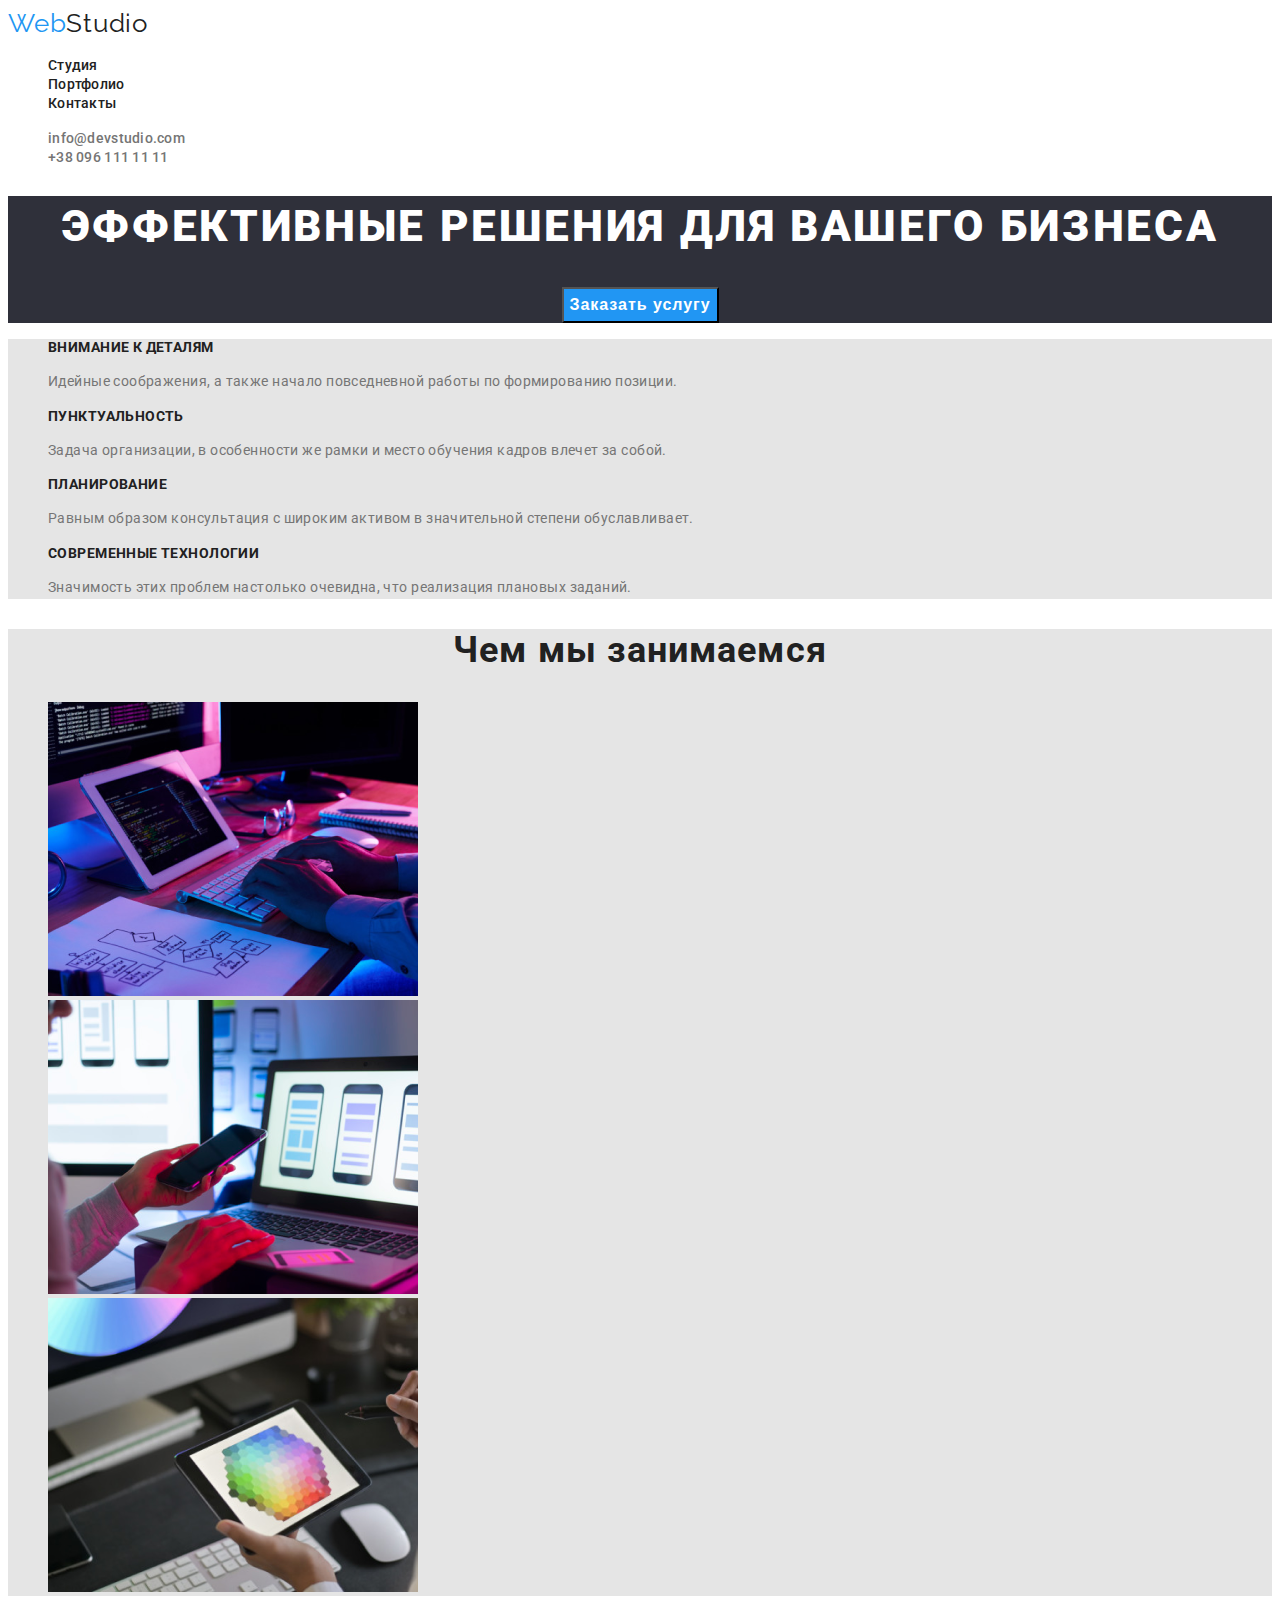
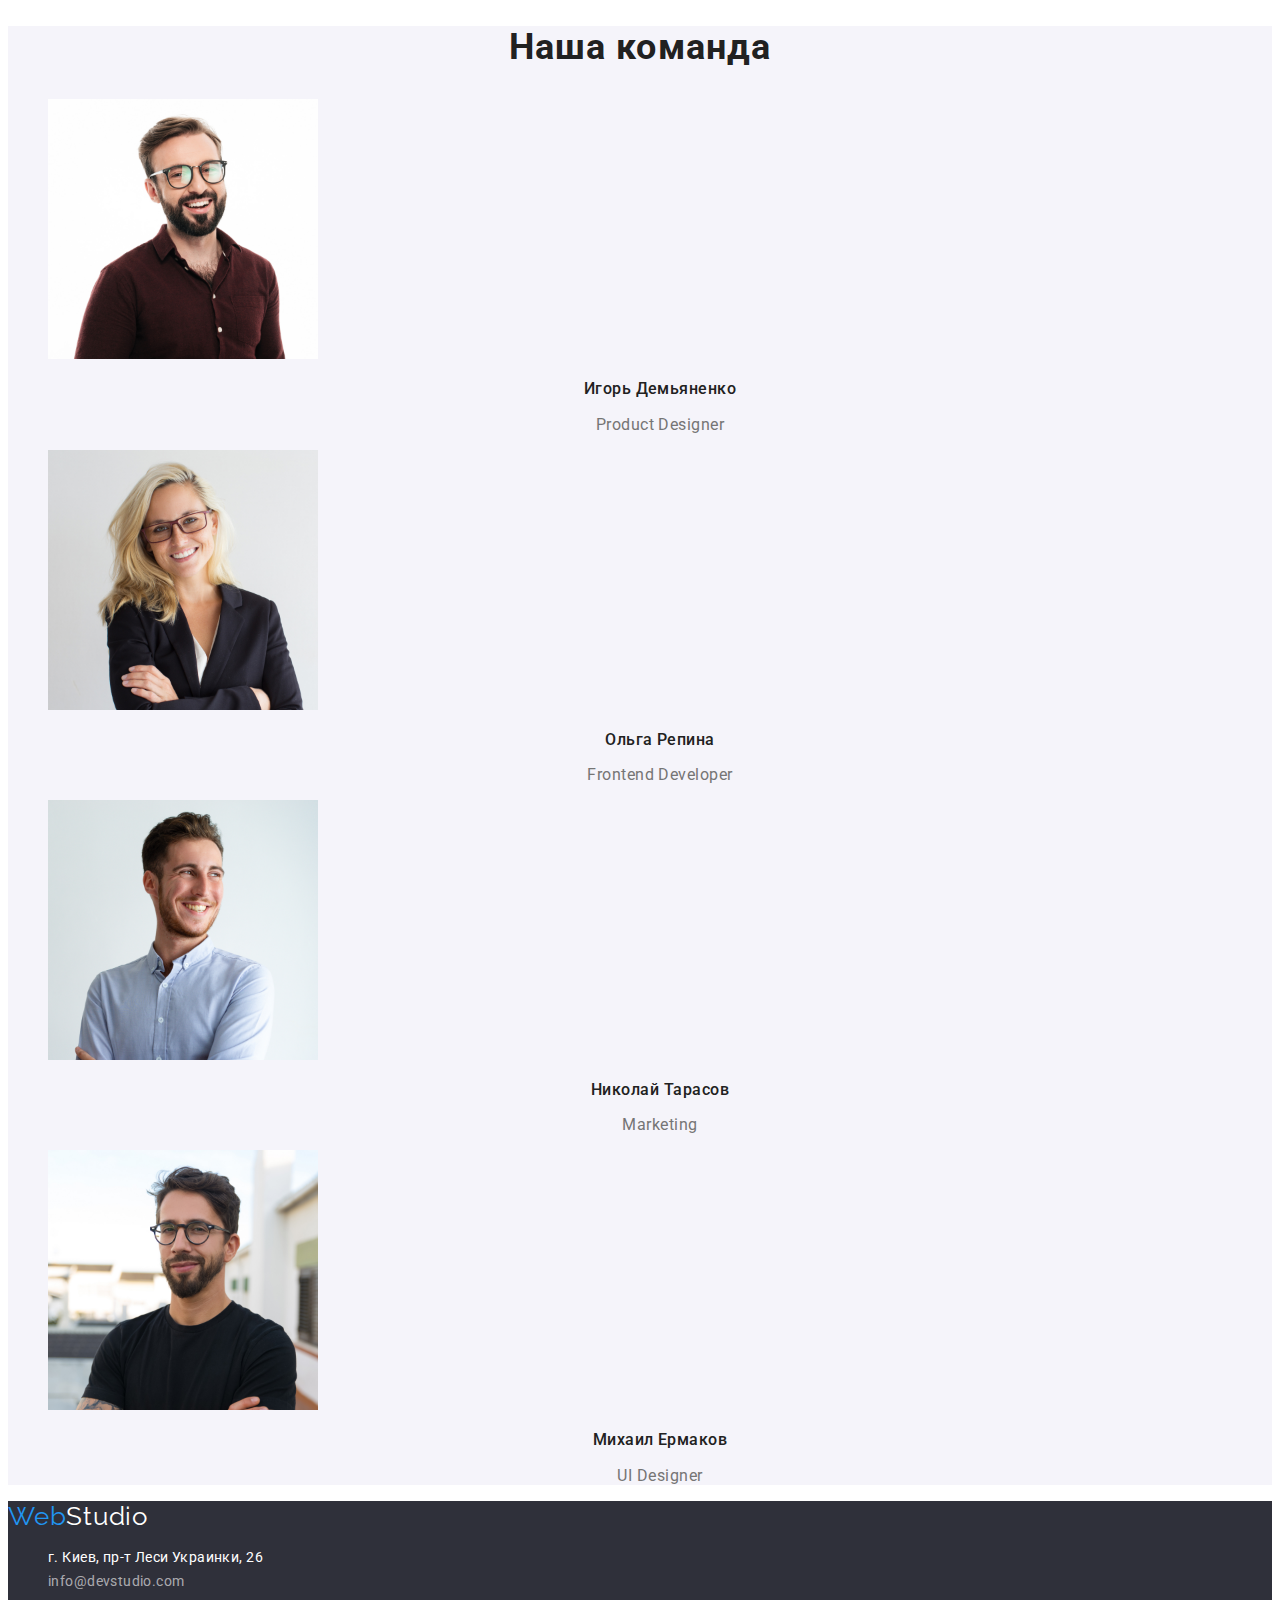
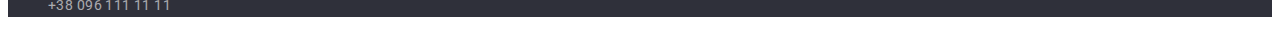
==== index.html @ dc1283e3 "init" ====
<!DOCTYPE html>
<html lang="ru">
  <head>
    <meta charset="UTF-8" />
    <meta http-equiv="X-UA-Compatible" content="IE=edge" />
    <meta name="viewport" content="width=device-width, initial-scale=1.0" />
    <title lang="en">WebStudio</title>
    <link rel="preconnect" href="https://fonts.googleapis.com" />
    <link rel="preconnect" href="https://fonts.gstatic.com" crossorigin />
    <link
      href="https://fonts.googleapis.com/css2?family=Raleway:wght@700&family=Roboto:wght@400;500;700;900&display=swap"
      rel="stylesheet"
    />
    <link rel="stylesheet" href="./css/styles.css" />
  </head>
  <body>
    <!-- Секция Хедер -->
    <header class="header">
      <nav>
        <a href="" lang="en" target="_self" class="link logo"
          ><span class="logo-web">Web</span>Studio</a
        >
        <ul class="nav-list list">
          <li><a href="" class="link">Студия</a></li>
          <li><a href="./portfolio.html" class="link">Портфолио</a></li>
          <li><a href="" class="link">Контакты</a></li>
        </ul>
      </nav>
      <ul class="nav-contacts list">
        <li>
          <a href="mailto:info@devstudio.com" class="link"
            >info@devstudio.com</a
          >
        </li>
        <li><a href="tel:+380961111111" class="link">+38 096 111 11 11</a></li>
      </ul>
    </header>

    <main>
      <!-- Секция Герой -->
      <section class="hero">
        <h1 class="hero-title">Эффективные решения для вашего бизнеса</h1>
        <button type="button" class="button hero-button">
          Заказать услугу
        </button>
      </section>

      <!-- Секция О нас -->
      <section class="about">
        <h2 hidden>О нас</h2>
        <ul class="list">
          <li>
            <h3>Внимание к деталям</h3>
            <p>
              Идейные соображения, а также начало повседневной работы по
              формированию позиции.
            </p>
          </li>
          <li>
            <h3>Пунктуальность</h3>
            <p>
              Задача организации, в особенности же рамки и место обучения кадров
              влечет за собой.
            </p>
          </li>
          <li>
            <h3>Планирование</h3>
            <p>
              Равным образом консультация с широким активом в значительной
              степени обуславливает.
            </p>
          </li>
          <li>
            <h3>Современные технологии</h3>
            <p>
              Значимость этих проблем настолько очевидна, что реализация
              плановых заданий.
            </p>
          </li>
        </ul>
      </section>

      <!-- Секция чем мы занимаемся -->
      <section class="works">
        <h2>Чем мы занимаемся</h2>
        <ul class="list">
          <li>
            <img
              src="./images/img1.png"
              alt="разработка алгоритмов"
              width="370"
              height="294"
            />
          </li>
          <li>
            <img
              src="./images/img2.png"
              alt="написание мобильных приложений"
              width="370"
              height="294"
            />
          </li>
          <li>
            <img
              src="./images/img3.png"
              alt="веб дизайн"
              width="370"
              height="294"
            />
          </li>
        </ul>
      </section>

      <!-- Секция наша команда -->
      <section class="team">
        <h2 class="team-title">Наша команда</h2>
        <ul class="list">
          <li>
            <img
              src="./images/img4.jpg"
              alt="Игорь Демьяненко"
              width="270"
              height="260"
            />
            <h3 class="team-name">Игорь Демьяненко</h3>
            <p lang="en" class="team-job">Product Designer</p>
          </li>
          <li>
            <img
              src="./images/img5.jpg"
              alt="Ольга Репина"
              width="270"
              height="260"
            />
            <h3 class="team-name">Ольга Репина</h3>
            <p lang="en" class="team-job">Frontend Developer</p>
          </li>
          <li>
            <img
              src="./images/img6.jpg"
              alt="Николай Тарасов"
              width="270"
              height="260"
            />
            <h3 class="team-name">Николай Тарасов</h3>
            <p lang="en" class="team-job">Marketing</p>
          </li>
          <li>
            <img
              src="./images/img7.jpg"
              alt="Михаил Ермаков"
              width="270"
              height="260"
            />
            <h3 class="team-name">Михаил Ермаков</h3>
            <p lang="en" class="team-job">UI Designer</p>
          </li>
        </ul>
      </section>
    </main>
    <!-- Секция футер -->
    <footer class="footer">
      <a href="" lang="en" class="link logo"
        ><span class="logo-web">Web</span>Studio</a
      >
      <ul class="list footer-list">
        <li><address>г. Киев, пр-т Леси Украинки, 26</address></li>
        <li>
          <a href="mailto:info@devstudio.com" class="footer-link link"
            >info@devstudio.com</a
          >
        </li>
        <li>
          <a href="tel:+380961111111" class="footer-link link"
            >+38 096 111 11 11</a
          >
        </li>
      </ul>
    </footer>
  </body>
</html>
---- css/styles.css ----
/* main colours
main text colour #757575
black text colour #212121
White text colour #FFFFFF
blue text colour #2196F3
main background colour #E5E5E5
grey background colour #F5F4FA
dark grey background colour #2F303A
*/

:root {
  --main-text: #757575;
  --black-text: #212121;
  --white-text: #ffffff;
  --blue-main: #2196f3;
  --main-background: #e5e5e5;
  --grey-background: #f5f4fa;
  --dark-grey-background: #2f303a;
}

body {
  font-family: Roboto, sans-serif;
}

/* header */

.header .logo {
  font-family: Raleway;
  font-weight: 400;
  font-size: 26px;
  line-height: 1.2;
  letter-spacing: 0.03em;
  color: var(--black-text);
}

.logo .logo-web {
  color: var(--blue-main);
}

.nav-list .link {
  font-weight: 500;
  font-size: 14px;
  line-height: 1.14;
  letter-spacing: 0.02em;
  color: var(--black-text);
}

.nav-list .link:hover,
.nav-list .link:focus,
.nav-contacts .link:hover,
.nav-contacts .link:focus {
  color: var(---blue-main);
}

.nav-contacts .link {
  font-weight: 500;
  font-size: 14px;
  line-height: 1.2;
  letter-spacing: 0.02em;
  color: var(--main-text);
}

.nav a.header-active-page {
  color: var(--blue-main);
}

/* hero */
.hero {
  background-color: var(--dark-grey-background);
  text-align: center;
}

.hero-title {
  font-weight: 900;
  font-size: 44px;
  line-height: 1.4;
  letter-spacing: 0.06em;
  text-transform: uppercase;
  color: var(--white-text);
}

.hero-button {
  font-weight: 700;
  font-size: 16px;
  line-height: 1.9;
  align-items: center;
  text-align: center;
  letter-spacing: 0.06em;
  color: #ffffff;
  background-color: var(--blue-main);
}

/* about */

.about,
.works {
  background-color: var(--main-background);
}

.about h3 {
  font-weight: 700;
  font-size: 14px;
  line-height: 1.2;
  letter-spacing: 0.03em;
  text-transform: uppercase;
  color: var(--black-text);
}

.about p {
  font-weight: 400;
  font-size: 14px;
  line-height: 1.7;
  letter-spacing: 0.03em;
  color: var(--main-text);
}

/* works */

.works h2 {
  font-weight: 700;
  font-size: 36px;
  line-height: 1.2;
  text-align: center;
  letter-spacing: 0.03em;
  color: var(--black-text);
}

/* team */

.team {
  background-color: var(--grey-background);
}

.team .team-title {
  font-weight: 700;
  font-size: 36px;
  line-height: 1.2;
  text-align: center;
  letter-spacing: 0.03em;
  color: var(--black-text);
}

.team .team-name {
  font-weight: 500;
  font-size: 16px;
  line-height: 1.2;
  text-align: center;
  letter-spacing: 0.03em;
  color: var(--black-text);
}

.team .team-job {
  font-weight: normal;
  font-size: 16px;
  line-height: 1.2;
  text-align: center;
  letter-spacing: 0.03em;
  color: var(--main-text);
}

/* portfolio */

.portfolio {
  background-color: var(--main-background);
}

.portfolio .portfolio-button {
  font-family: roboto, sans-sherif;
  font-weight: 500;
  font-size: 16px;
  line-height: 1.6;
  text-align: center;
  letter-spacing: 0.03em;
  color: var(--black-text);
  background-color: var(--grey-background);
}

.portfolio .portfolio-button:hover,
.portfolio .portfolio-button:focus {
  background-color: var(--blue-main);
  color: var(--white-text);
}

.portfolio-card .portfolio-card-title {
  font-weight: 700;
  font-size: 18px;
  line-height: 2;
  letter-spacing: 0.06em;
  color: var(--black-text);
}

.portfolio-card .portfolio-card-desc {
  font-weight: 400;
  font-size: 16px;
  line-height: 1.9;
  letter-spacing: 0.03em;
  color: var(--main-text);
}

/* footer */

.footer {
  background-color: var(--dark-grey-background);
}

.footer .logo {
  color: var(--white-text);
  font-family: Raleway;
  font-weight: 400;
  font-size: 26px;
  line-height: 1.2;
  letter-spacing: 0.03em;
}

.footer .footer-list {
  font-weight: 400;
  font-size: 14px;
  line-height: 1.7;
  letter-spacing: 0.03em;
  color: var(--white-text);
}

.footer address {
  font-style: unset;
}

.footer .footer-link {
  color: rgba(255, 255, 255, 0.6);
}

.link {
  text-decoration: none;
}

.list {
  list-style: none;
}
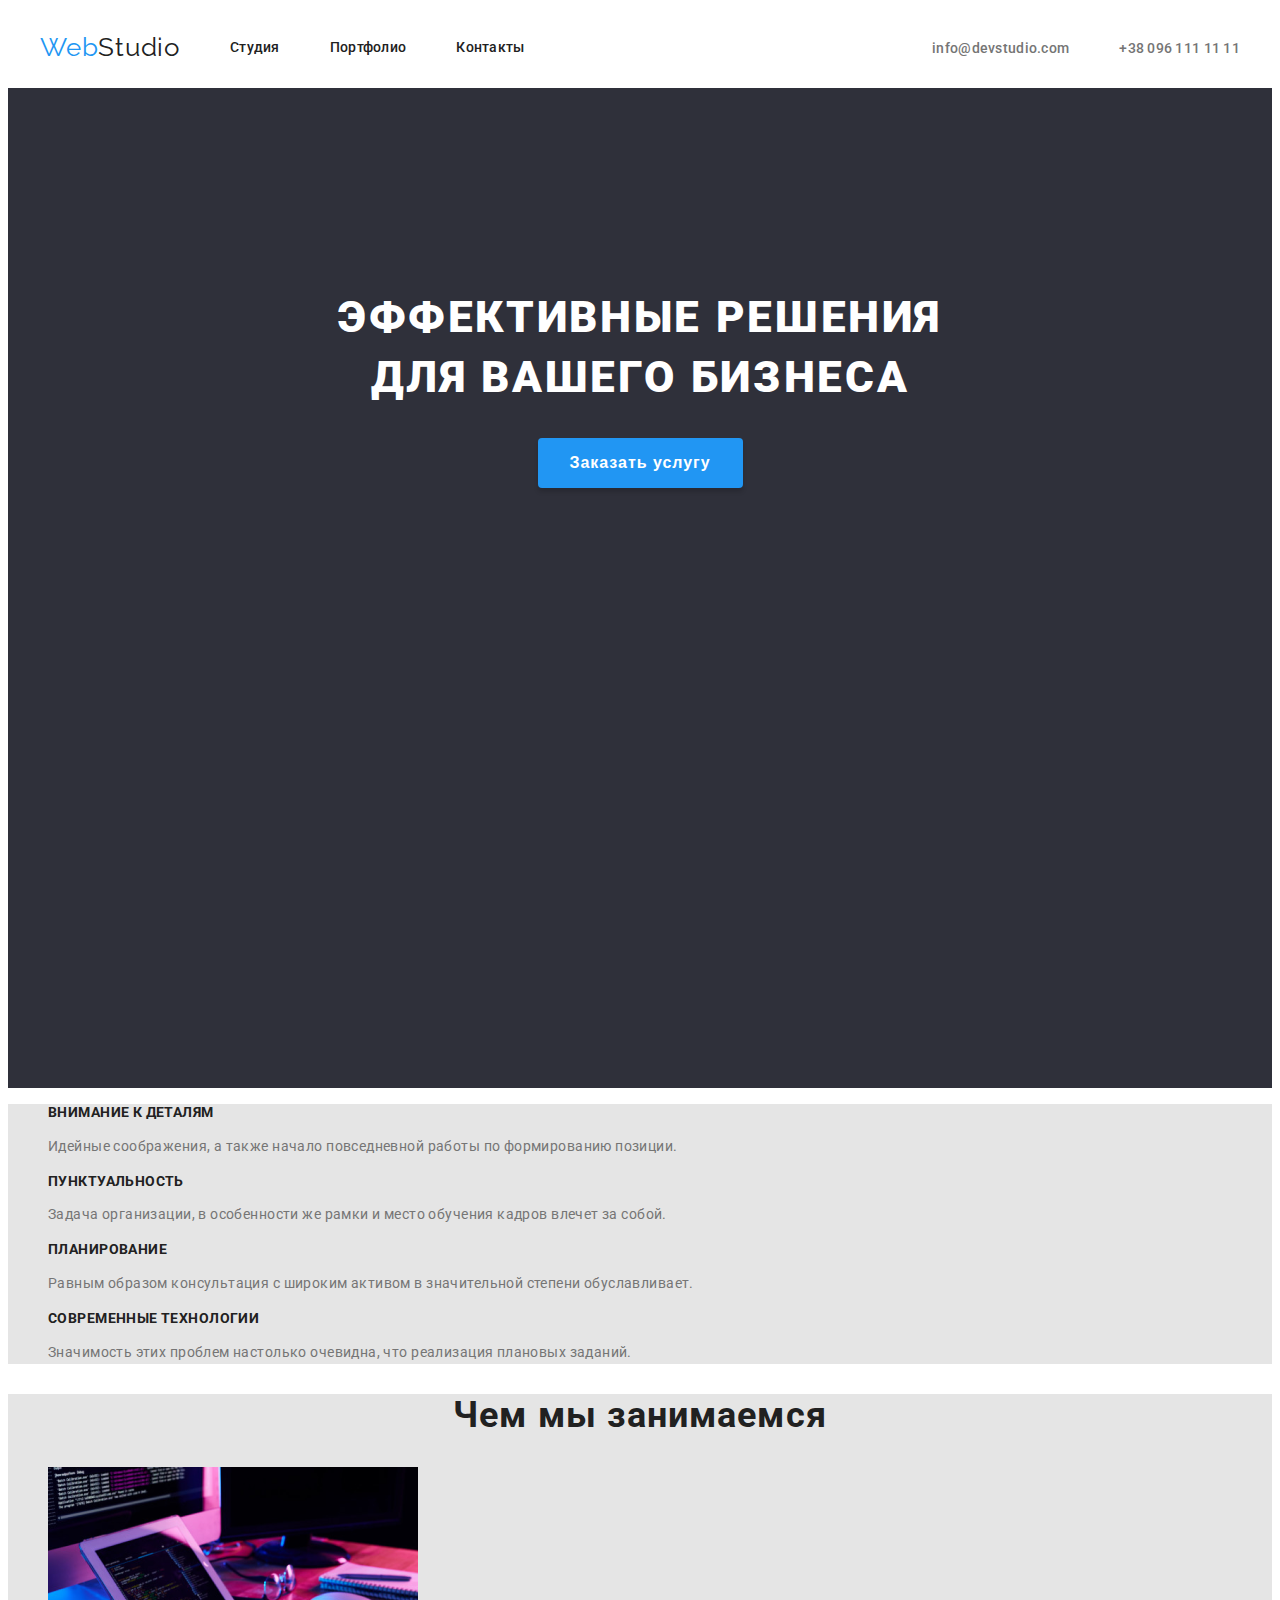
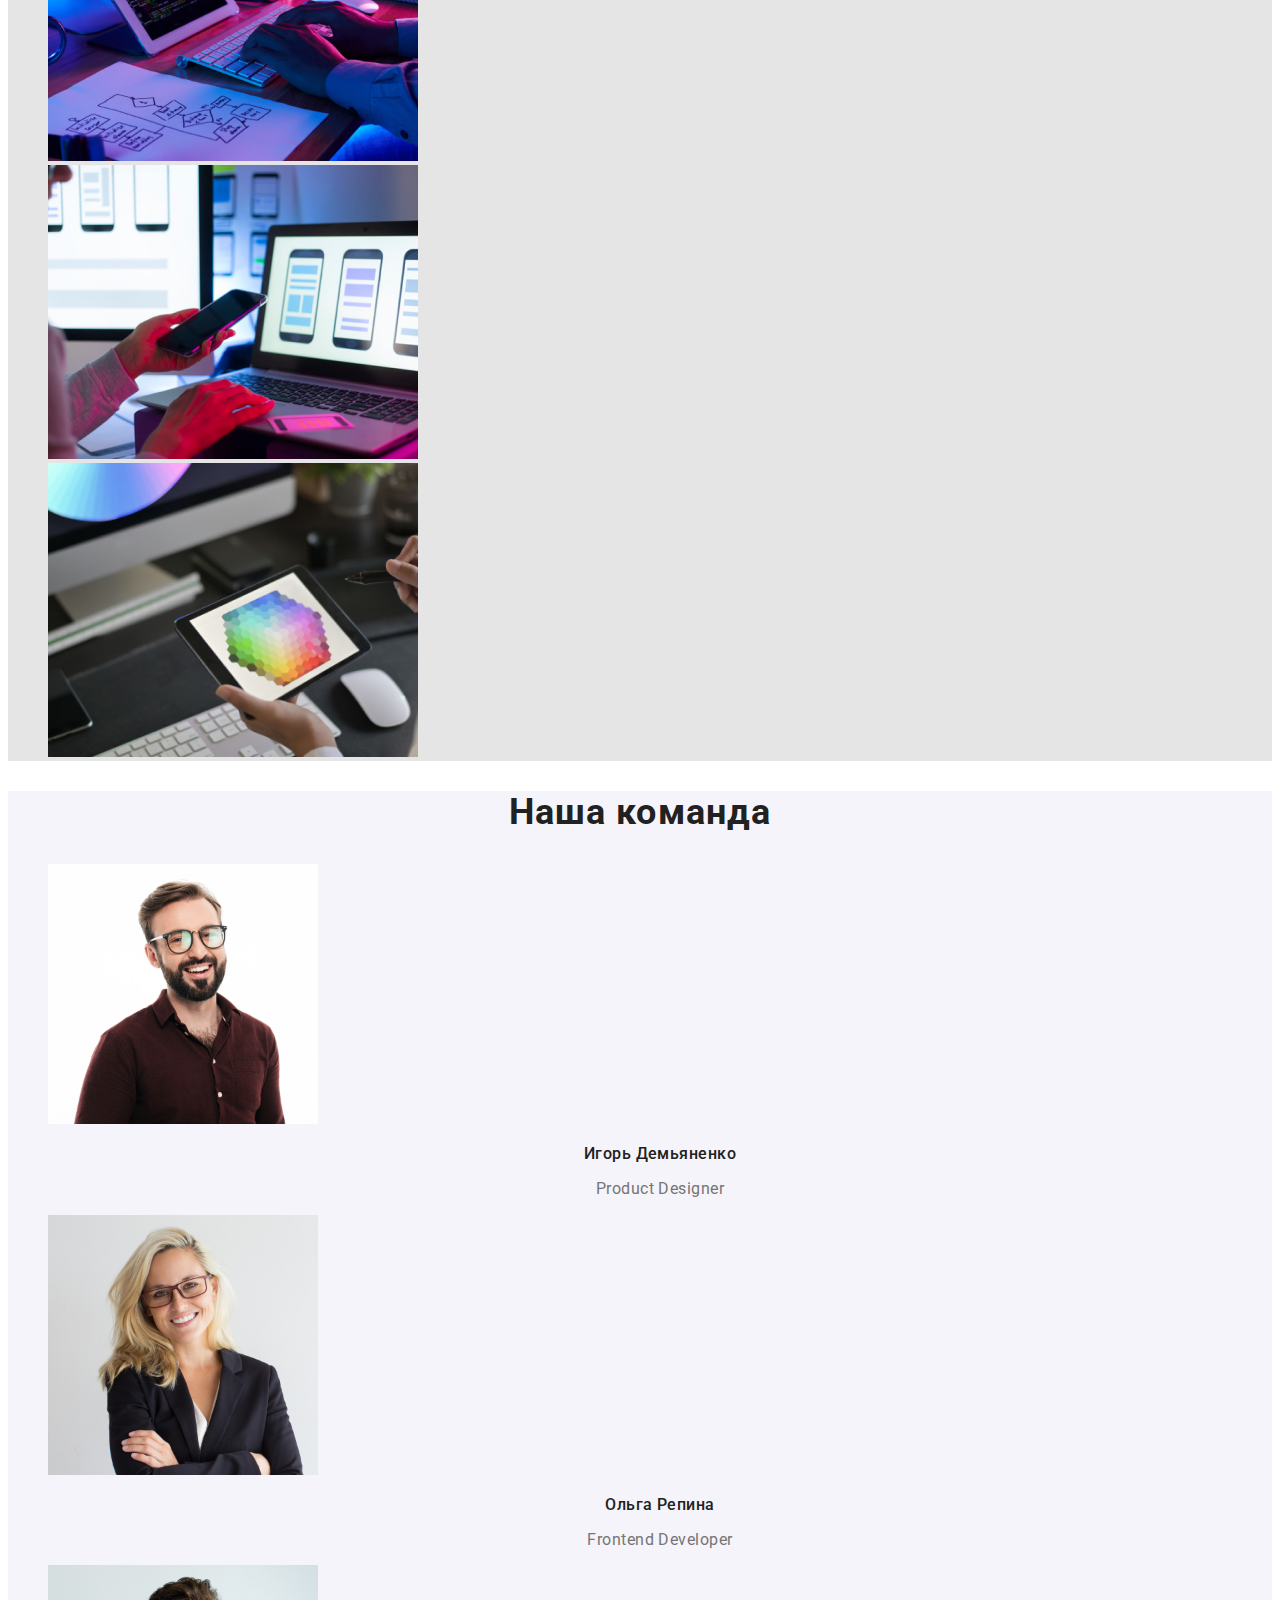
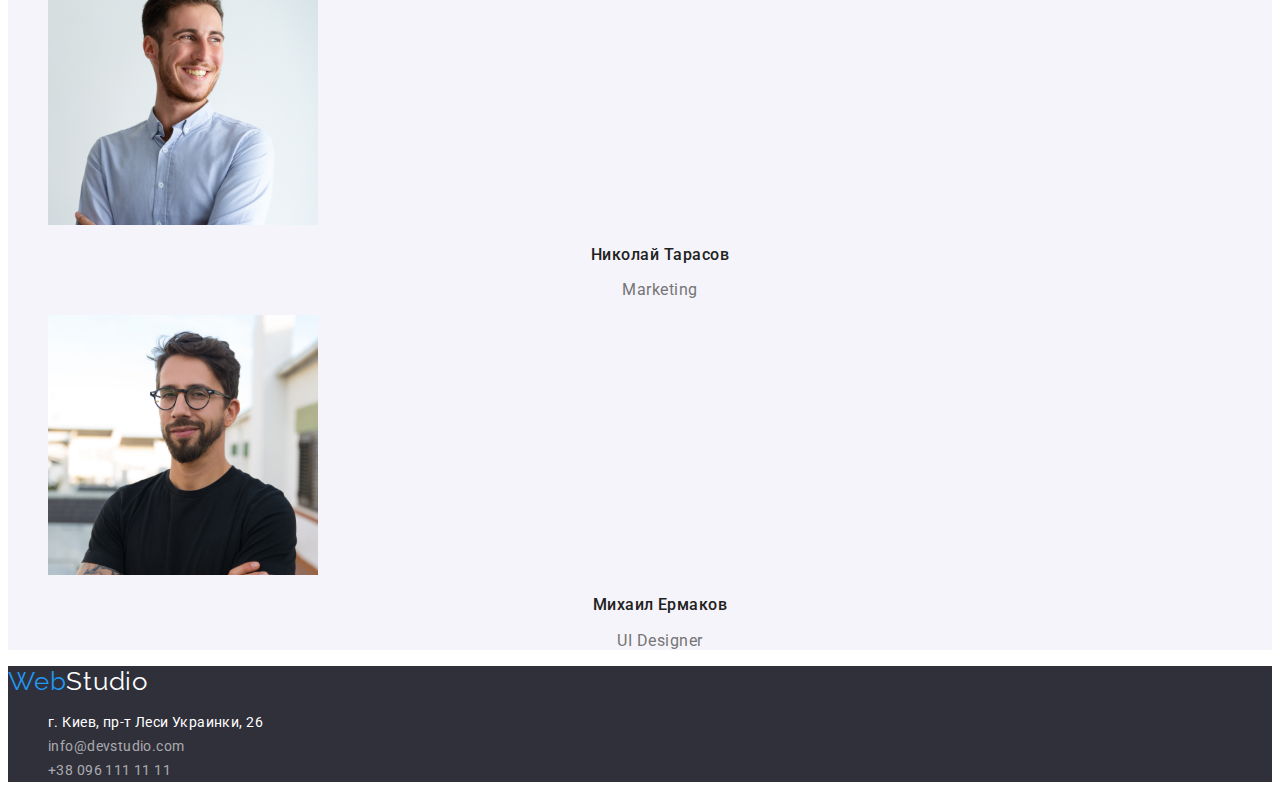
==== commit b7f29963: "Header and Hero positioning" ====
--- a/index.html
+++ b/index.html
@@ -11,38 +11,39 @@
       href="https://fonts.googleapis.com/css2?family=Raleway:wght@700&family=Roboto:wght@400;500;700;900&display=swap"
       rel="stylesheet"
     />
+    <link rel="stylesheet" href="https://cdnjs.cloudflare.com/ajax/libs/modern-normalize/1.1.0/modern-normalize.min.css" integrity="sha512-wpPYUAdjBVSE4KJnH1VR1HeZfpl1ub8YT/NKx4PuQ5NmX2tKuGu6U/JRp5y+Y8XG2tV+wKQpNHVUX03MfMFn9Q==" crossorigin="anonymous" referrerpolicy="no-referrer" />
     <link rel="stylesheet" href="./css/styles.css" />
   </head>
   <body>
     <!-- Секция Хедер -->
     <header class="header">
-      <nav>
-        <a href="" lang="en" target="_self" class="link logo"
-          ><span class="logo-web">Web</span>Studio</a
-        >
-        <ul class="nav-list list">
-          <li><a href="" class="link">Студия</a></li>
-          <li><a href="./portfolio.html" class="link">Портфолио</a></li>
-          <li><a href="" class="link">Контакты</a></li>
+      <div class="container header-container">
+        <nav class="header-nav">
+          <a href="" lang="en" target="_self" class="link logo">
+            <span class="logo-web">Web</span>Studio
+          </a>
+          <ul class="nav-list list">
+            <li><a href="" class="link">Студия</a></li>
+            <li><a href="./portfolio.html" class="link">Портфолио</a></li>
+            <li><a href="" class="link">Контакты</a></li>
+          </ul>
+        </nav>
+        <ul class="nav-contacts list">
+          <li><a href="mailto:info@devstudio.com" class="link">info@devstudio.com</a></li>
+          <li><a href="tel:+380961111111" class="link">+38 096 111 11 11</a></li>
         </ul>
-      </nav>
-      <ul class="nav-contacts list">
-        <li>
-          <a href="mailto:info@devstudio.com" class="link"
-            >info@devstudio.com</a
-          >
-        </li>
-        <li><a href="tel:+380961111111" class="link">+38 096 111 11 11</a></li>
-      </ul>
+      </div>
     </header>
 
     <main>
       <!-- Секция Герой -->
       <section class="hero">
-        <h1 class="hero-title">Эффективные решения для вашего бизнеса</h1>
-        <button type="button" class="button hero-button">
-          Заказать услугу
-        </button>
+        <div class="container hero-container">
+          <h1 class="hero-title">Эффективные решения для вашего бизнеса</h1>
+          <button type="button" class="button hero-button">
+            Заказать услугу
+          </button>
+        </div>
       </section>
 
       <!-- Секция О нас -->
--- a/css/styles.css
+++ b/css/styles.css
@@ -31,52 +31,98 @@
   line-height: 1.2;
   letter-spacing: 0.03em;
   color: var(--black-text);
+  margin-right: 50px;
 }
 
 .logo .logo-web {
   color: var(--blue-main);
 }
 
-.nav-list .link {
+.header-nav,
+.nav-list,
+.nav-contacts {
+  display: flex;
+  align-items: center;
+  padding: 0;
+}
+
+.nav-list li {
   font-weight: 500;
   font-size: 14px;
   line-height: 1.14;
   letter-spacing: 0.02em;
   color: var(--black-text);
+  margin-right: 50px;
+}
+
+.nav-list a{
+  color: inherit;
+}
+
+.nav-list > li:last-child,
+.nav-contacts > li:last-child{
+  margin-right: 0;
 }
 
 .nav-list .link:hover,
 .nav-list .link:focus,
 .nav-contacts .link:hover,
 .nav-contacts .link:focus {
-  color: var(---blue-main);
-}
-
-.nav-contacts .link {
+  color: var(--blue-main);
+}
+
+.nav-contacts li {
   font-weight: 500;
   font-size: 14px;
   line-height: 1.2;
   letter-spacing: 0.02em;
   color: var(--main-text);
-}
-
-.nav a.header-active-page {
+  margin-right: 50px;
+}
+
+.nav-contacts a {
+  color: inherit;
+}
+
+nav a.header-active-page {
   color: var(--blue-main);
+}
+
+.container {
+  display: flex;
+  max-width: 1200px;
+  padding-left: 15px;
+  padding-right: 15px;
+  margin-left: auto;
+  margin-right: auto;
+}
+
+.header-container {
+  justify-content: space-between;
+  min-height: 80px;
 }
 
 /* hero */
 .hero {
   background-color: var(--dark-grey-background);
   text-align: center;
-}
+  height: 600px;
+  padding-top: 200px;
+  padding-bottom: 200px;
+}
+
+
 
 .hero-title {
   font-weight: 900;
   font-size: 44px;
-  line-height: 1.4;
+  line-height: 1.36;
   letter-spacing: 0.06em;
   text-transform: uppercase;
   color: var(--white-text);
+  margin: 0 0 30px;
+  min-height: 120px;
+  max-width: 700px;
 }
 
 .hero-button {
@@ -88,6 +134,15 @@
   letter-spacing: 0.06em;
   color: #ffffff;
   background-color: var(--blue-main);
+  padding: 10px 32px;
+  box-shadow: 0px 4px 4px rgba(0, 0, 0, 0.15);  
+}
+
+.hero-container {
+  flex-direction: column;
+  justify-items: center;
+  align-items: center;
+  min-height: 200px;
 }
 
 /* about */
@@ -235,3 +290,8 @@
 .list {
   list-style: none;
 }
+
+.button {
+  border: none;
+  border-radius: 4px;
+}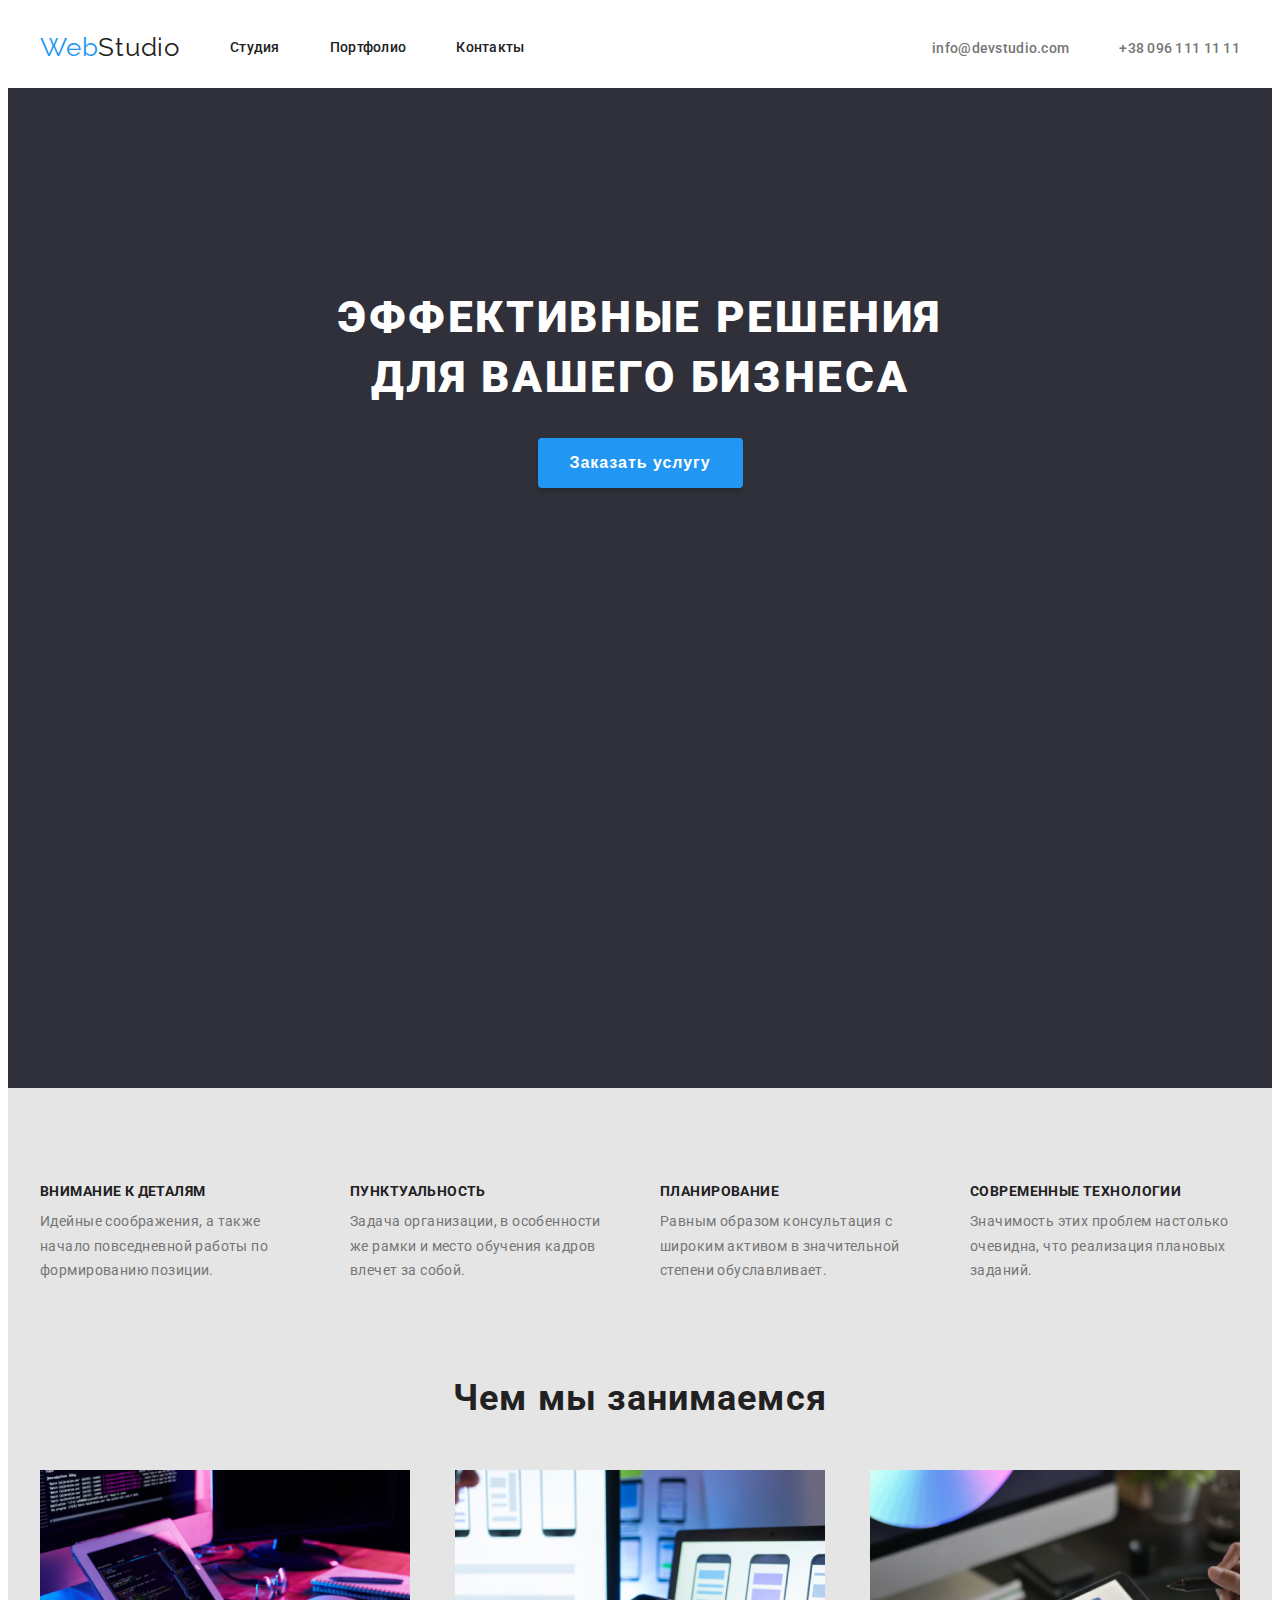
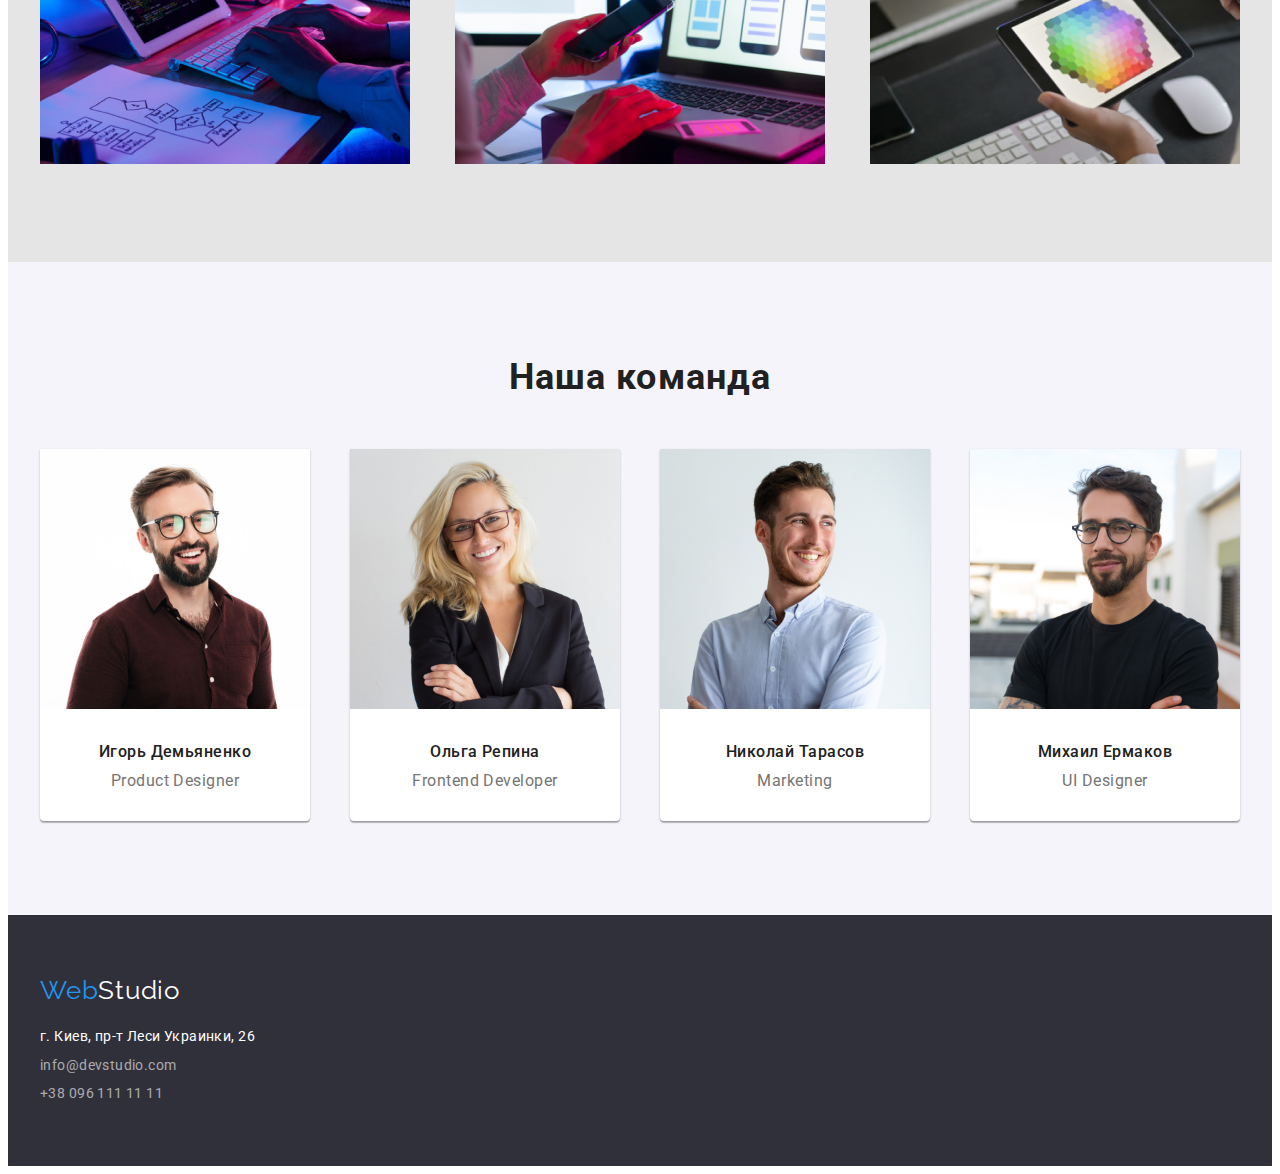
==== commit aa140369: "Homework 3 done" ====
--- a/index.html
+++ b/index.html
@@ -49,7 +49,7 @@
       <!-- Секция О нас -->
       <section class="about">
         <h2 hidden>О нас</h2>
-        <ul class="list">
+        <ul class="list about-container container">
           <li>
             <h3>Внимание к деталям</h3>
             <p>
@@ -84,7 +84,7 @@
       <!-- Секция чем мы занимаемся -->
       <section class="works">
         <h2>Чем мы занимаемся</h2>
-        <ul class="list">
+        <ul class="list works-container container">
           <li>
             <img
               src="./images/img1.png"
@@ -115,8 +115,8 @@
       <!-- Секция наша команда -->
       <section class="team">
         <h2 class="team-title">Наша команда</h2>
-        <ul class="list">
-          <li>
+        <ul class="list container team-container">
+          <li class="team-card">
             <img
               src="./images/img4.jpg"
               alt="Игорь Демьяненко"
@@ -126,7 +126,7 @@
             <h3 class="team-name">Игорь Демьяненко</h3>
             <p lang="en" class="team-job">Product Designer</p>
           </li>
-          <li>
+          <li class="team-card">
             <img
               src="./images/img5.jpg"
               alt="Ольга Репина"
@@ -136,7 +136,7 @@
             <h3 class="team-name">Ольга Репина</h3>
             <p lang="en" class="team-job">Frontend Developer</p>
           </li>
-          <li>
+          <li class="team-card">
             <img
               src="./images/img6.jpg"
               alt="Николай Тарасов"
@@ -146,7 +146,7 @@
             <h3 class="team-name">Николай Тарасов</h3>
             <p lang="en" class="team-job">Marketing</p>
           </li>
-          <li>
+          <li class="team-card">
             <img
               src="./images/img7.jpg"
               alt="Михаил Ермаков"
@@ -161,7 +161,8 @@
     </main>
     <!-- Секция футер -->
     <footer class="footer">
-      <a href="" lang="en" class="link logo"
+      <div class="container footer-container">
+        <a href="" lang="en" class="link logo"
         ><span class="logo-web">Web</span>Studio</a
       >
       <ul class="list footer-list">
@@ -177,6 +178,8 @@
           >
         </li>
       </ul>
+
+      </div>
     </footer>
   </body>
 </html>
--- a/css/styles.css
+++ b/css/styles.css
@@ -22,70 +22,21 @@
   font-family: Roboto, sans-serif;
 }
 
-/* header */
-
-.header .logo {
-  font-family: Raleway;
-  font-weight: 400;
-  font-size: 26px;
-  line-height: 1.2;
-  letter-spacing: 0.03em;
-  color: var(--black-text);
-  margin-right: 50px;
-}
-
-.logo .logo-web {
-  color: var(--blue-main);
-}
-
-.header-nav,
-.nav-list,
-.nav-contacts {
-  display: flex;
-  align-items: center;
-  padding: 0;
-}
-
-.nav-list li {
-  font-weight: 500;
-  font-size: 14px;
-  line-height: 1.14;
-  letter-spacing: 0.02em;
-  color: var(--black-text);
-  margin-right: 50px;
-}
-
-.nav-list a{
-  color: inherit;
-}
-
-.nav-list > li:last-child,
-.nav-contacts > li:last-child{
-  margin-right: 0;
-}
-
-.nav-list .link:hover,
-.nav-list .link:focus,
-.nav-contacts .link:hover,
-.nav-contacts .link:focus {
-  color: var(--blue-main);
-}
-
-.nav-contacts li {
-  font-weight: 500;
-  font-size: 14px;
-  line-height: 1.2;
-  letter-spacing: 0.02em;
-  color: var(--main-text);
-  margin-right: 50px;
-}
-
-.nav-contacts a {
-  color: inherit;
-}
-
-nav a.header-active-page {
-  color: var(--blue-main);
+h1, h2, h3, h4, h5, h6, p, ul {
+  margin: 0;
+}
+
+.link {
+  text-decoration: none;
+}
+
+.list {
+  list-style: none;
+}
+
+.button {
+  border: none;
+  border-radius: 4px;
 }
 
 .container {
@@ -97,6 +48,72 @@
   margin-right: auto;
 }
 
+/* header */
+
+.header .logo {
+  font-family: Raleway;
+  font-weight: 400;
+  font-size: 26px;
+  line-height: 1.2;
+  letter-spacing: 0.03em;
+  color: var(--black-text);
+  margin-right: 50px;
+}
+
+.logo .logo-web {
+  color: var(--blue-main);
+}
+
+.header-nav,
+.nav-list,
+.nav-contacts {
+  display: flex;
+  align-items: center;
+  padding: 0;
+}
+
+.nav-list li {
+  font-weight: 500;
+  font-size: 14px;
+  line-height: 1.14;
+  letter-spacing: 0.02em;
+  color: var(--black-text);
+  margin-right: 50px;
+}
+
+.nav-list a{
+  color: inherit;
+}
+
+.nav-list > li:last-child,
+.nav-contacts > li:last-child{
+  margin-right: 0;
+}
+
+.nav-list .link:hover,
+.nav-list .link:focus,
+.nav-contacts .link:hover,
+.nav-contacts .link:focus {
+  color: var(--blue-main);
+}
+
+.nav-contacts li {
+  font-weight: 500;
+  font-size: 14px;
+  line-height: 1.2;
+  letter-spacing: 0.02em;
+  color: var(--main-text);
+  margin-right: 50px;
+}
+
+.nav-contacts a {
+  color: inherit;
+}
+
+nav a.header-active-page {
+  color: var(--blue-main);
+}
+
 .header-container {
   justify-content: space-between;
   min-height: 80px;
@@ -110,8 +127,6 @@
   padding-top: 200px;
   padding-bottom: 200px;
 }
-
-
 
 .hero-title {
   font-weight: 900;
@@ -155,7 +170,7 @@
 .about h3 {
   font-weight: 700;
   font-size: 14px;
-  line-height: 1.2;
+  line-height: 1.15;
   letter-spacing: 0.03em;
   text-transform: uppercase;
   color: var(--black-text);
@@ -164,59 +179,104 @@
 .about p {
   font-weight: 400;
   font-size: 14px;
-  line-height: 1.7;
+  line-height: 1.75;
   letter-spacing: 0.03em;
   color: var(--main-text);
 }
 
+.about-container {
+  display: flex;
+  min-height: 290px;
+  padding: 0 15px;
+  margin-top: 0;
+  margin-bottom: 0;
+  justify-content: space-between;
+  align-items: center;
+}
+
+.about-container >li {
+  width: 270px;
+}
+
+.about-container h3 {
+  margin-bottom: 10px;
+}
+
 /* works */
 
 .works h2 {
+  font-weight: 700;
+  font-size: 36px;
+  line-height: 1.16;
+  text-align: center;
+  letter-spacing: 0.03em;
+  color: var(--black-text);
+  margin-bottom: 50px;
+}
+
+.works-container {
+  max-height: 388px;
+  justify-content: space-between;
+  padding-bottom: 94px;
+}
+
+/* team */
+
+.team {
+  background-color: var(--grey-background);
+  padding: 94px 0;
+}
+
+.team .team-title {
   font-weight: 700;
   font-size: 36px;
   line-height: 1.2;
   text-align: center;
   letter-spacing: 0.03em;
   color: var(--black-text);
-}
-
-/* team */
-
-.team {
-  background-color: var(--grey-background);
-}
-
-.team .team-title {
-  font-weight: 700;
-  font-size: 36px;
-  line-height: 1.2;
-  text-align: center;
-  letter-spacing: 0.03em;
-  color: var(--black-text);
+  margin-bottom: 50px;
 }
 
 .team .team-name {
   font-weight: 500;
   font-size: 16px;
-  line-height: 1.2;
-  text-align: center;
-  letter-spacing: 0.03em;
-  color: var(--black-text);
-}
+  line-height: 1.18;
+  text-align: center;
+  letter-spacing: 0.03em;
+  color: var(--black-text);
+    margin-bottom: 10px;
+  }
 
 .team .team-job {
   font-weight: normal;
   font-size: 16px;
-  line-height: 1.2;
+  line-height: 1.18;
   text-align: center;
   letter-spacing: 0.03em;
   color: var(--main-text);
+  margin-bottom: 30px;
+}
+
+.team-container {
+  justify-content: space-between;
+  /* height: 368px; */
+}
+
+.team-container img {
+  margin-bottom: 30px;
+}
+
+.team-card {
+  background: #FFFFFF;
+  box-shadow: 0px 1px 3px rgba(0, 0, 0, 0.12), 0px 1px 1px rgba(0, 0, 0, 0.14), 0px 2px 1px rgba(0, 0, 0, 0.2);
+  border-radius: 0px 0px 4px 4px;
 }
 
 /* portfolio */
 
 .portfolio {
   background-color: var(--main-background);
+  padding: 94px 0;
 }
 
 .portfolio .portfolio-button {
@@ -228,12 +288,14 @@
   letter-spacing: 0.03em;
   color: var(--black-text);
   background-color: var(--grey-background);
+  padding: 6px 22px;
 }
 
 .portfolio .portfolio-button:hover,
 .portfolio .portfolio-button:focus {
   background-color: var(--blue-main);
   color: var(--white-text);
+  box-shadow: 0px 3px 1px rgba(0, 0, 0, 0.1), 0px 1px 2px rgba(0, 0, 0, 0.08), 0px 2px 2px rgba(0, 0, 0, 0.12);
 }
 
 .portfolio-card .portfolio-card-title {
@@ -242,6 +304,10 @@
   line-height: 2;
   letter-spacing: 0.06em;
   color: var(--black-text);
+  padding-left: 24px;
+  padding-top: 20px;
+  border-right: 1px solid #EEEEEE;
+  border-left: 1px solid #EEEEEE;
 }
 
 .portfolio-card .portfolio-card-desc {
@@ -250,12 +316,49 @@
   line-height: 1.9;
   letter-spacing: 0.03em;
   color: var(--main-text);
-}
-
+  padding-left: 24px;
+  padding-bottom: 20px;
+  border-right: 1px solid #EEEEEE;
+  border-left: 1px solid #EEEEEE;
+  border-bottom: 1px solid #EEEEEE;
+}
+
+.portfolio-buttons {
+  justify-content: center;
+  margin-bottom: 50px;
+}
+
+.portfolio-buttons li {
+  margin-right: 8px;
+}
+
+.portfolio-buttons li:last-child {
+  margin-right: 0;
+}
+
+.portfolio-container {
+  flex-wrap: wrap;
+  justify-content: space-between;
+}
+
+.portfolio-container > li {
+  margin-bottom: 30px;
+  background-color: #FFFFFF;
+}
+
+.portfolio-card {
+  display: flex;
+  flex-direction: column;
+}
+
+.portfolio-container > li:nth-last-child(-n+3) {
+  margin-bottom: 0;
+}
 /* footer */
 
 .footer {
   background-color: var(--dark-grey-background);
+  padding: 60px 0;
 }
 
 .footer .logo {
@@ -265,6 +368,7 @@
   font-size: 26px;
   line-height: 1.2;
   letter-spacing: 0.03em;
+  margin-bottom: 19px;
 }
 
 .footer .footer-list {
@@ -273,25 +377,23 @@
   line-height: 1.7;
   letter-spacing: 0.03em;
   color: var(--white-text);
+  padding: 0;
 }
 
 .footer address {
   font-style: unset;
+  display: block;
 }
 
 .footer .footer-link {
   color: rgba(255, 255, 255, 0.6);
-}
-
-.link {
-  text-decoration: none;
-}
-
-.list {
-  list-style: none;
-}
-
-.button {
-  border: none;
-  border-radius: 4px;
-}+  display: block;
+}
+
+.footer-container {
+  flex-direction: column;
+}
+
+.footer li:not(:last-child) {
+  margin-bottom: 5px;
+}
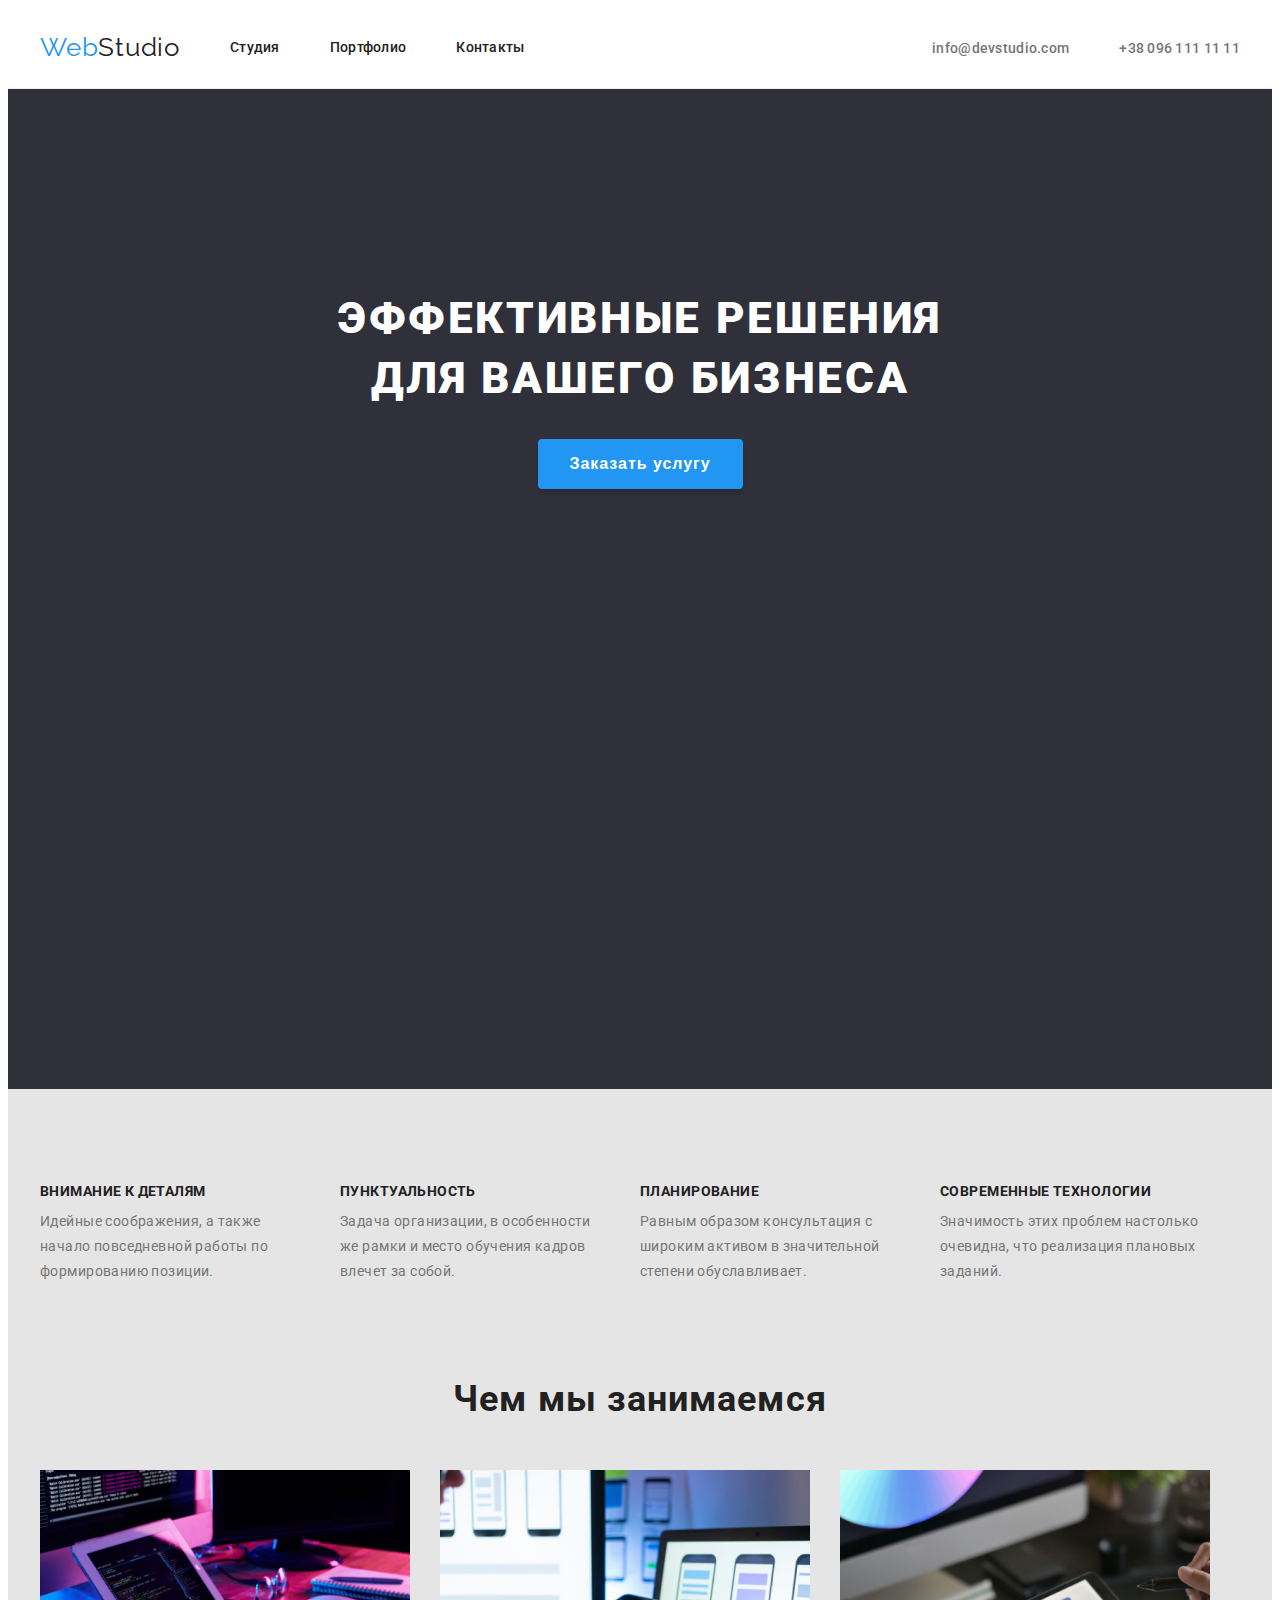
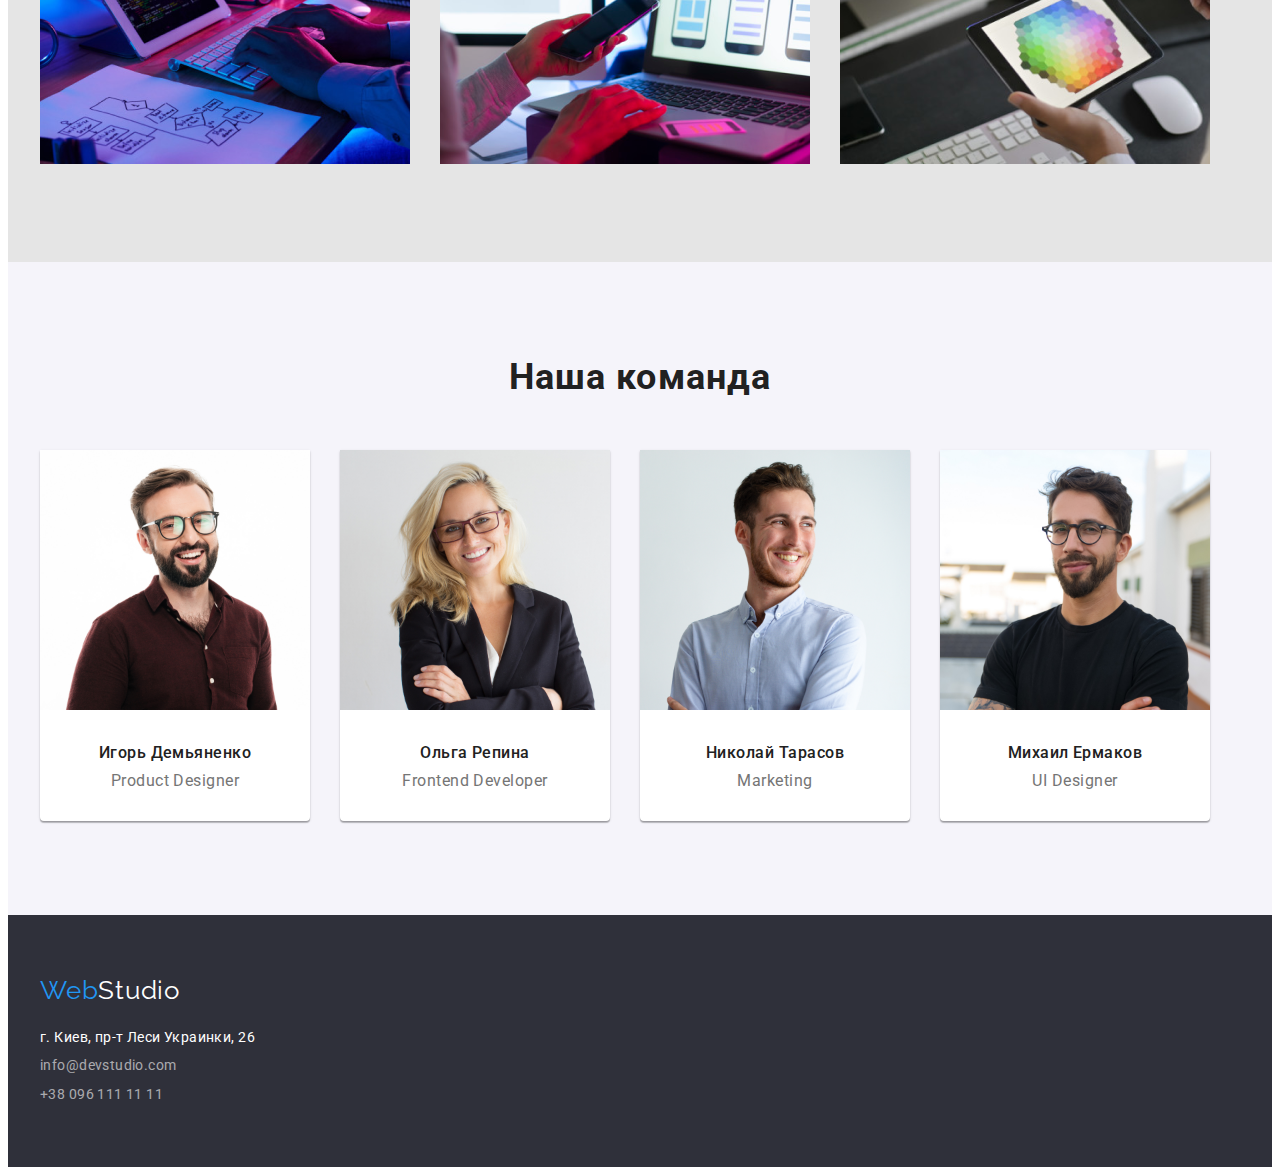
==== commit 8d3d16b9: "HW3 revision1" ====
--- a/index.html
+++ b/index.html
@@ -48,115 +48,129 @@
 
       <!-- Секция О нас -->
       <section class="about">
-        <h2 hidden>О нас</h2>
-        <ul class="list about-container container">
-          <li>
-            <h3>Внимание к деталям</h3>
-            <p>
-              Идейные соображения, а также начало повседневной работы по
-              формированию позиции.
-            </p>
-          </li>
-          <li>
-            <h3>Пунктуальность</h3>
-            <p>
-              Задача организации, в особенности же рамки и место обучения кадров
-              влечет за собой.
-            </p>
-          </li>
-          <li>
-            <h3>Планирование</h3>
-            <p>
-              Равным образом консультация с широким активом в значительной
-              степени обуславливает.
-            </p>
-          </li>
-          <li>
-            <h3>Современные технологии</h3>
-            <p>
-              Значимость этих проблем настолько очевидна, что реализация
-              плановых заданий.
-            </p>
-          </li>
-        </ul>
+        <div class="container">
+          <h2 hidden>О нас</h2>
+          <ul class="list about-container">
+            <li>
+              <h3>Внимание к деталям</h3>
+              <p>
+                Идейные соображения, а также начало повседневной работы по
+                формированию позиции.
+              </p>
+            </li>
+            <li>
+              <h3>Пунктуальность</h3>
+              <p>
+                Задача организации, в особенности же рамки и место обучения кадров
+                влечет за собой.
+              </p>
+            </li>
+            <li>
+              <h3>Планирование</h3>
+              <p>
+                Равным образом консультация с широким активом в значительной
+                степени обуславливает.
+              </p>
+            </li>
+            <li>
+              <h3>Современные технологии</h3>
+              <p>
+                Значимость этих проблем настолько очевидна, что реализация
+                плановых заданий.
+              </p>
+            </li>
+          </ul>  
+        </div>
       </section>
 
       <!-- Секция чем мы занимаемся -->
       <section class="works">
-        <h2>Чем мы занимаемся</h2>
-        <ul class="list works-container container">
-          <li>
-            <img
-              src="./images/img1.png"
-              alt="разработка алгоритмов"
-              width="370"
-              height="294"
-            />
-          </li>
-          <li>
-            <img
-              src="./images/img2.png"
-              alt="написание мобильных приложений"
-              width="370"
-              height="294"
-            />
-          </li>
-          <li>
-            <img
-              src="./images/img3.png"
-              alt="веб дизайн"
-              width="370"
-              height="294"
-            />
-          </li>
-        </ul>
+        <div class="container">
+          <h2>Чем мы занимаемся</h2>
+          <ul class="list works-container">
+            <li>
+              <img
+                src="./images/img1.png"
+                alt="разработка алгоритмов"
+                width="370"
+                height="294"
+              />
+            </li>
+            <li>
+              <img
+                src="./images/img2.png"
+                alt="написание мобильных приложений"
+                width="370"
+                height="294"
+              />
+            </li>
+            <li>
+              <img
+                src="./images/img3.png"
+                alt="веб дизайн"
+                width="370"
+                height="294"
+              />
+            </li>
+          </ul>  
+        </div>
       </section>
 
       <!-- Секция наша команда -->
       <section class="team">
-        <h2 class="team-title">Наша команда</h2>
-        <ul class="list container team-container">
-          <li class="team-card">
-            <img
-              src="./images/img4.jpg"
-              alt="Игорь Демьяненко"
-              width="270"
-              height="260"
-            />
-            <h3 class="team-name">Игорь Демьяненко</h3>
-            <p lang="en" class="team-job">Product Designer</p>
-          </li>
-          <li class="team-card">
-            <img
-              src="./images/img5.jpg"
-              alt="Ольга Репина"
-              width="270"
-              height="260"
-            />
-            <h3 class="team-name">Ольга Репина</h3>
-            <p lang="en" class="team-job">Frontend Developer</p>
-          </li>
-          <li class="team-card">
-            <img
-              src="./images/img6.jpg"
-              alt="Николай Тарасов"
-              width="270"
-              height="260"
-            />
-            <h3 class="team-name">Николай Тарасов</h3>
-            <p lang="en" class="team-job">Marketing</p>
-          </li>
-          <li class="team-card">
-            <img
-              src="./images/img7.jpg"
-              alt="Михаил Ермаков"
-              width="270"
-              height="260"
-            />
-            <h3 class="team-name">Михаил Ермаков</h3>
-            <p lang="en" class="team-job">UI Designer</p>
-          </li>
-        </ul>
+        <div class="container">
+          <h2 class="team-title">Наша команда</h2>
+          <ul class="list team-container">
+            <li class="team-card">
+              <img
+                src="./images/img4.jpg"
+                alt="Игорь Демьяненко"
+                width="270"
+                height="260"
+              />
+              <div class="team-card-info">
+                <h3 class="team-name">Игорь Демьяненко</h3>
+                <p lang="en" class="team-job">Product Designer</p>
+              </div>
+            </li>
+            <li class="team-card">
+              <img
+                src="./images/img5.jpg"
+                alt="Ольга Репина"
+                width="270"
+                height="260"
+              />
+              <div class="team-card-info">
+                <h3 class="team-name">Ольга Репина</h3>
+                <p lang="en" class="team-job">Frontend Developer</p>
+              </div>
+            </li>
+            <li class="team-card">
+              <img
+                src="./images/img6.jpg"
+                alt="Николай Тарасов"
+                width="270"
+                height="260"
+              />
+              <div class="team-card-info">
+                <h3 class="team-name">Николай Тарасов</h3>
+                <p lang="en" class="team-job">Marketing</p>
+              </div>
+            </li>
+            <li class="team-card">
+              <img
+                src="./images/img7.jpg"
+                alt="Михаил Ермаков"
+                width="270"
+                height="260"
+              />
+              <div class="team-card-info">
+                <h3 class="team-name">Михаил Ермаков</h3>
+                <p lang="en" class="team-job">UI Designer</p>
+              </div>
+            </li>
+          </ul>
+        </div>
       </section>
     </main>
     <!-- Секция футер -->
--- a/css/styles.css
+++ b/css/styles.css
@@ -22,8 +22,9 @@
   font-family: Roboto, sans-serif;
 }
 
-h1, h2, h3, h4, h5, h6, p, ul {
+h1, h2, h3, h4, h5, h6, p, ul, li {
   margin: 0;
+  padding: 0;
 }
 
 .link {
@@ -49,6 +50,10 @@
 }
 
 /* header */
+
+.header{
+  border-bottom: 1px solid #ECECEC;
+}
 
 .header .logo {
   font-family: Raleway;
@@ -167,6 +172,10 @@
   background-color: var(--main-background);
 }
 
+.about {
+  padding: 94px 0;
+}
+
 .about h3 {
   font-weight: 700;
   font-size: 14px;
@@ -179,23 +188,26 @@
 .about p {
   font-weight: 400;
   font-size: 14px;
-  line-height: 1.75;
+  line-height: 1.8;
   letter-spacing: 0.03em;
   color: var(--main-text);
 }
 
 .about-container {
   display: flex;
-  min-height: 290px;
-  padding: 0 15px;
+  padding: 0;
   margin-top: 0;
   margin-bottom: 0;
-  justify-content: space-between;
   align-items: center;
 }
 
-.about-container >li {
+.about-container > li {
   width: 270px;
+  margin-right: 30px;
+}
+
+.about-container > li:last-child {
+  margin-right: 0;
 }
 
 .about-container h3 {
@@ -203,6 +215,14 @@
 }
 
 /* works */
+
+.works {
+  padding-bottom: 94px;
+}
+
+.works .container {
+  flex-direction: column;
+}
 
 .works h2 {
   font-weight: 700;
@@ -215,9 +235,17 @@
 }
 
 .works-container {
-  max-height: 388px;
-  justify-content: space-between;
   padding-bottom: 94px;
+  display: flex;
+  padding: 0;
+}
+
+.works-container li {
+  margin-right: 30px;
+}
+
+.works-container li:last-child {
+  margin-right: 0px;
 }
 
 /* team */
@@ -254,28 +282,34 @@
   text-align: center;
   letter-spacing: 0.03em;
   color: var(--main-text);
-  margin-bottom: 30px;
+}
+
+.team .container {
+  flex-direction: column;
 }
 
 .team-container {
-  justify-content: space-between;
-  /* height: 368px; */
-}
-
-.team-container img {
-  margin-bottom: 30px;
+  display: flex;
+}
+
+.team-card-info {
+  padding: 30px 0;
 }
 
 .team-card {
   background: #FFFFFF;
   box-shadow: 0px 1px 3px rgba(0, 0, 0, 0.12), 0px 1px 1px rgba(0, 0, 0, 0.14), 0px 2px 1px rgba(0, 0, 0, 0.2);
   border-radius: 0px 0px 4px 4px;
+  margin-right: 30px;
+}
+
+.team-card:last-child {
+  margin-right: 0;
 }
 
 /* portfolio */
 
 .portfolio {
-  background-color: var(--main-background);
   padding: 94px 0;
 }
 
@@ -304,10 +338,6 @@
   line-height: 2;
   letter-spacing: 0.06em;
   color: var(--black-text);
-  padding-left: 24px;
-  padding-top: 20px;
-  border-right: 1px solid #EEEEEE;
-  border-left: 1px solid #EEEEEE;
 }
 
 .portfolio-card .portfolio-card-desc {
@@ -316,8 +346,10 @@
   line-height: 1.9;
   letter-spacing: 0.03em;
   color: var(--main-text);
-  padding-left: 24px;
-  padding-bottom: 20px;
+}
+
+.portfolio-card-info {
+  padding: 20px 0 20px 24px;
   border-right: 1px solid #EEEEEE;
   border-left: 1px solid #EEEEEE;
   border-bottom: 1px solid #EEEEEE;
